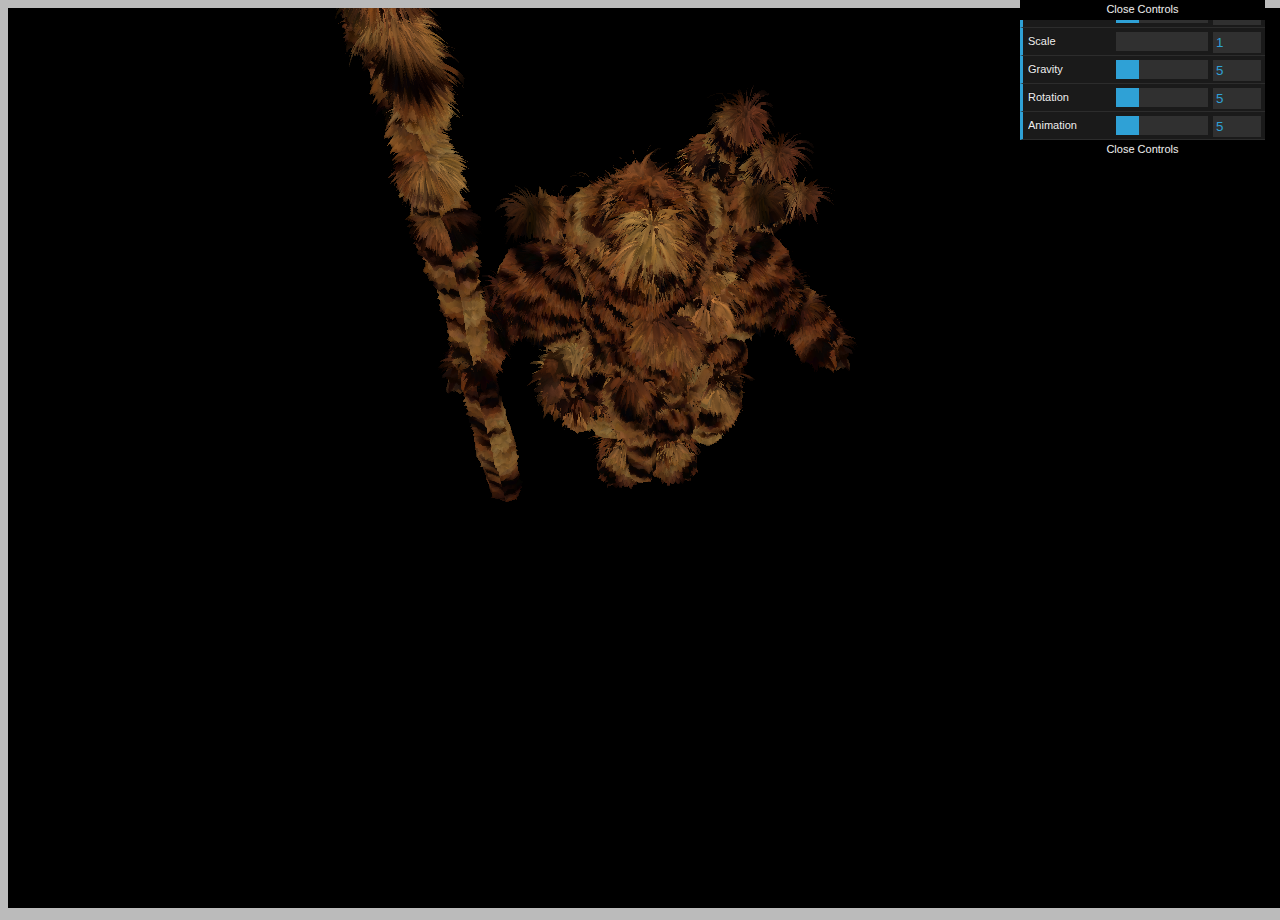
==== weirdKhaled/index.html @ 4bbcb5e7 "it kinda works!" ====
<!-- General structure for index.html adapted from https://pxwise.github.io/2015/05/31/Getting-Started-with-THREE.js.html , -->
<!doctype html>
<html>
	<head>
		<title>426 Final Project</title>
		<meta charset="utf-8">
		<meta name="viewport" content="width=device-width, user-scalable=no, minimum-scale=1.0, maximum-scale=1.0">
		<script src="libjs/three.min.js"></script>
		<script src="libjs/stats.min.js"></script>
		<script src="libjs/dat.gui.js"></script>
		<script src="js/gui.js"></script>
		<script src="js/guiConfig.js"></script>
		<script src="js/parser.js"></script>
		<link  href="css/main.css" rel="stylesheet"/>
	</head>

	<body>
		<!-- Shaders partially adapted from: http://www.catalinzima.com/xna/tutorials/fur-rendering/ -->

		<!-- Vertex Shader -->
		<script id="vertexShader" type="x-shader/x-vertex">
			uniform float offset;
			uniform float time;
			uniform float spacing;
			uniform vec3 gravity;

			varying vec2 vUv;

			void main()	{
				// determining (u,v) coordinates for fragment shader
				vUv = uv * 20.0;

				vec3 forceDirection = vec3( 0.0, 0.0, 0.0 );
				vec3 displacement 	= vec3( 0.0, 0.0, 0.0 );

				// animate hair strands
				forceDirection.x = sin(			  time + position.x * 0.05 ) * 0.1;
				forceDirection.y = cos( 0.7 * time + position.y * 0.04 ) * 0.1;
				forceDirection.z = sin( 0.7 * time + position.y * 0.04 ) * 0.1;

				// add in gravity and animation
				displacement = ( gravity + forceDirection ) * offset;

				vec3 furNormal = normalize( normal );
				furNormal.xyz += displacement;
				furNormal = normalize(furNormal);

				// move outwards depending on offset(layer) and normal+force+gravity
				vec3 position = vec3( position.x, position.y, position.z ) + ( furNormal * offset * spacing );

				gl_Position = projectionMatrix * modelViewMatrix * vec4( position, 1.0) ;
			}
		</script>


		<!-- Fragment Shader -->
		<!-- Discarding fragment: https://www.opengl.org/sdk/docs/tutorials/ClockworkCoders/discard.php -->
		<script id="fragmentShader" type="x-shader/x-fragment">
			uniform sampler2D hairMap;
			uniform sampler2D patternMap;
			uniform vec3 color;
			uniform float offset;

			varying vec2 vUv;

			void main() {

				// hair map, location (r), length (g), and darkness (b)
				vec4 hairColor = texture2D( hairMap, vUv );

				// pattern map
				vec4 patternColor = texture2D( patternMap, 0.1 * vUv );

				// inter-fur shadows
				float shadow = mix( 0.5, hairColor.b, 1.0 - offset );
				// float shadow = 1.0;

				if (hairColor.g <= offset) { discard; }

				gl_FragColor = vec4( 1.5 * color * patternColor.xyz * shadow, 1.1 - offset);
			}
		</script>

		<!-- Main -->
		<!-- Main structure adapted from https://threejs.org/examples/webgl_loader_json_claraio.html -->
		<script>

			Gui.init();

			var container;
			var camera, scene, renderer;
			var hairMap, colorMap;
			var spheres = [];
			var height = 200.0;
			var spacing = 2;
			var numShells = Math.floor( height / spacing );

			// state variables
			var startTime = Date.now();
			var gravity = new THREE.Vector3( 0, -0.75, 0 );


			// adding HTML element for the graphic
			container = document.createElement( 'div' );
			document.body.appendChild( container );

			// initializing the scene
			scene = new THREE.Scene();

			// camera
			camera = new THREE.PerspectiveCamera( 60, window.innerWidth / window.innerHeight, 1, 1000 );
			camera.position.y = 40;
			camera.position.z = 30;
			camera.lookAt(scene.position);
			scene.add( camera );

			// pattern, diffuse color
			patternMap = THREE.ImageUtils.loadTexture( "images/bigtiger.jpg" );

			patternMap.wrapS = patternMap.wrapT = THREE.RepeatWrapping;

			// hair, maps location (r), length (g), and darkness (b)
			hairMap = new THREE.Texture( generateTexture() );
			hairMap.needsUpdate = true;
			hairMap.wrapS = hairMap.wrapT = THREE.RepeatWrapping;

			// geometry from THREE.js
			// var geometry = new THREE.ConeGeometry( 1, 2, 4 );           // cone
			// var geometry = new THREE.BoxGeometry( 1, 1, 1 );            // box
			// var geometry = new THREE.TorusGeometry( 1, 0.25, 16, 100 ); // torus
			// var geometry = new THREE.SphereGeometry( 0.5, 32, 32 );     // sphere

			// renderer
			renderer = new THREE.WebGLRenderer();
			renderer.setSize( window.innerWidth, window.innerHeight );
			container.appendChild( renderer.domElement );

			// ≥Import mesh from JSON in objects folder
			// Adapted from http://stackoverflow.com/questions/15887736/how-to-convert-object-to-json-file-for-three-js-model-loader
			var loader = new THREE.JSONLoader();
			loader.load("objects/sheep.js", addMeshToScene);
			// addMeshToScene( geometry );

			render();

			function addMeshToScene( geometry ) {
				// scale up mesh
				// geometry.applyMatrix( new THREE.Matrix4().scale( new THREE.Vector3( 30, 30, 30 ) ) );

				// render each shell
				for (var i = 0; i < numShells; i++) {

					var uniforms = {
						time: { type: "f", value: 1.0 },
						color:      { type: "c",  value: new THREE.Color( 0xffffff ) },
						hairMap:    { type: "t",  value: hairMap},
						patternMap: { type: "t",  value: patternMap },
						offset:	    { type: "f",  value: i / numShells },
						spacing:	  { type: "f",  value: spacing },
						time:       { type: "f",  value: 400.0 },
						gravity: 		{ type: "v3", value: gravity }
					};

					var material = new THREE.ShaderMaterial( {
						uniforms: uniforms,
						vertexShader:   document.getElementById( 'vertexShader' ).textContent,
						fragmentShader: document.getElementById( 'fragmentShader' ).textContent,
						transparent: true,
						fog:    true
					});

					// create mesh and add to scene as well as array of meshes
					var sphere =  new THREE.Mesh( geometry, material );
					scene.add( sphere );
					spheres.push( sphere );
				}
			}

			// generate map for hair, map shows maps location (r), length (g), and darkness (b)
			// adapted from http://oos.moxiecode.com/js_webgl/fur/
			function generateTexture() {

				var canvas = document.createElement( 'canvas' );
				canvas.width = canvas.height = 256;
				var context = canvas.getContext( '2d' );

				for ( var i = 0; i < 10000; i++ ) {
					context.fillStyle = "rgba( 255, " + Math.floor( Math.random() * 255 ) + ", " + Math.floor( Math.random() * 255 ) + " ,1 )";
					context.fillRect( ( Math.random() * canvas.width ), ( Math.random() * canvas.height ), 2, 2 );
				}

				return canvas;
			}

			function getUpdatedTime() {
				var elapsedMilliseconds = Date.now() - startTime;
				var elapsedSeconds = elapsedMilliseconds / 1000.;
				return (6 * elapsedSeconds);
				return;
			}

			function render() {
				requestAnimationFrame( render );
				for (var i = 0; i < spheres.length; i++) {
					// comment in next two lines for geometry to rotate
					// spheres[i].rotation.x += 0.005;
					spheres[i].rotation.y += 0.005;

					var newTime = getUpdatedTime();
					spheres[i].material.uniforms.time.value = newTime;
				}
				renderer.render( scene, camera );
			}

		</script>

	</body>
</html>
---- weirdKhaled/css/main.css ----
body {
	background-color: #BBB;
}
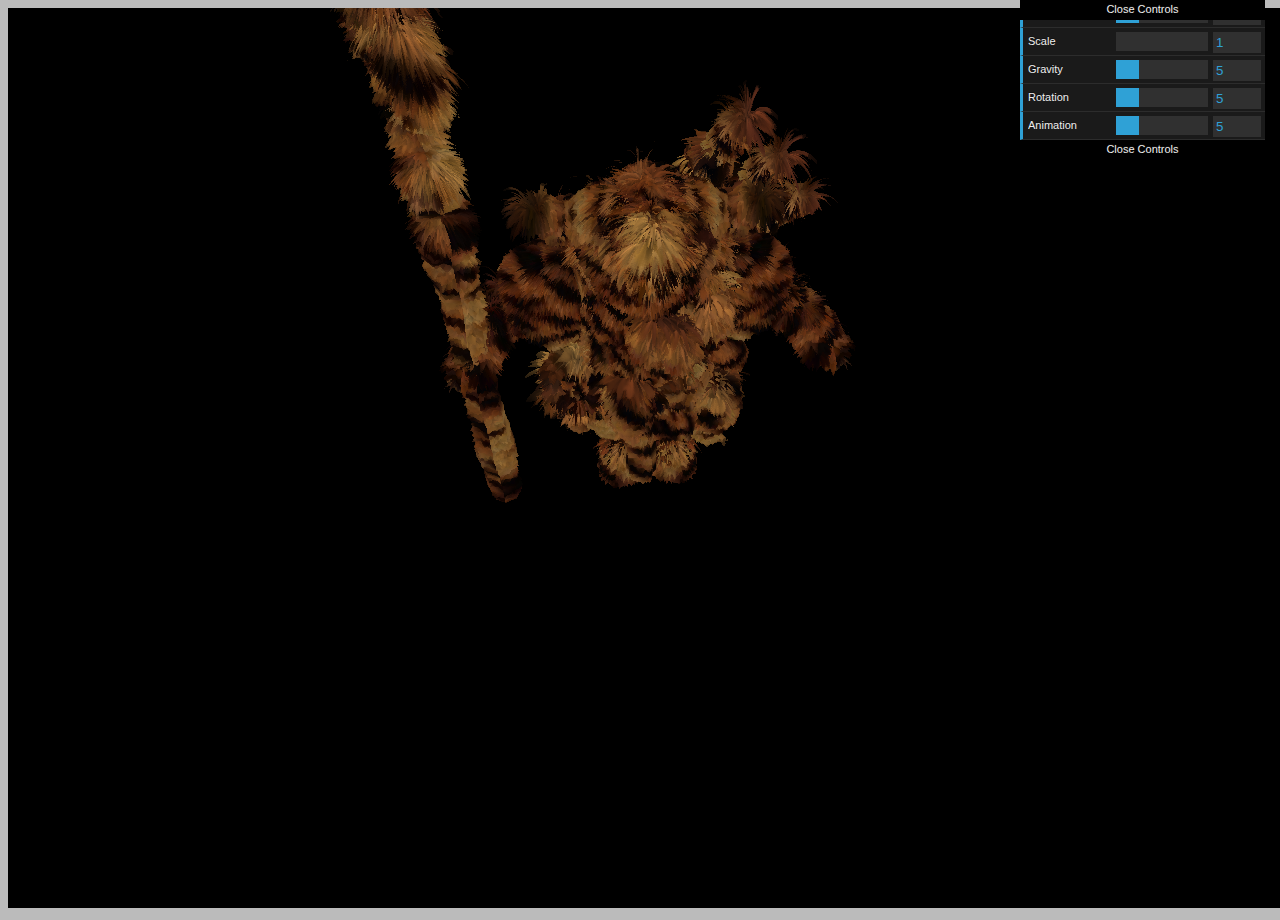
==== commit 79c67fed: "Clears scene when scale slider is changed" ====
--- a/weirdKhaled/index.html
+++ b/weirdKhaled/index.html
@@ -85,7 +85,6 @@
 		<!-- Main structure adapted from https://threejs.org/examples/webgl_loader_json_claraio.html -->
 		<script>
 
-			Gui.init();
 
 			var container;
 			var camera, scene, renderer;
@@ -142,6 +141,8 @@
 			// addMeshToScene( geometry );
 
 			render();
+			
+			Gui.init();
 
 			function addMeshToScene( geometry ) {
 				// scale up mesh
@@ -212,6 +213,15 @@
 				renderer.render( scene, camera );
 			}
 
+			function clearScene() {
+				while (scene.children.length > 0) {
+					scene.remove(scene.children[scene.children.length - 1]);
+				}
+			}
+
+			function generateScene() {
+			}
+			
 		</script>
 
 	</body>
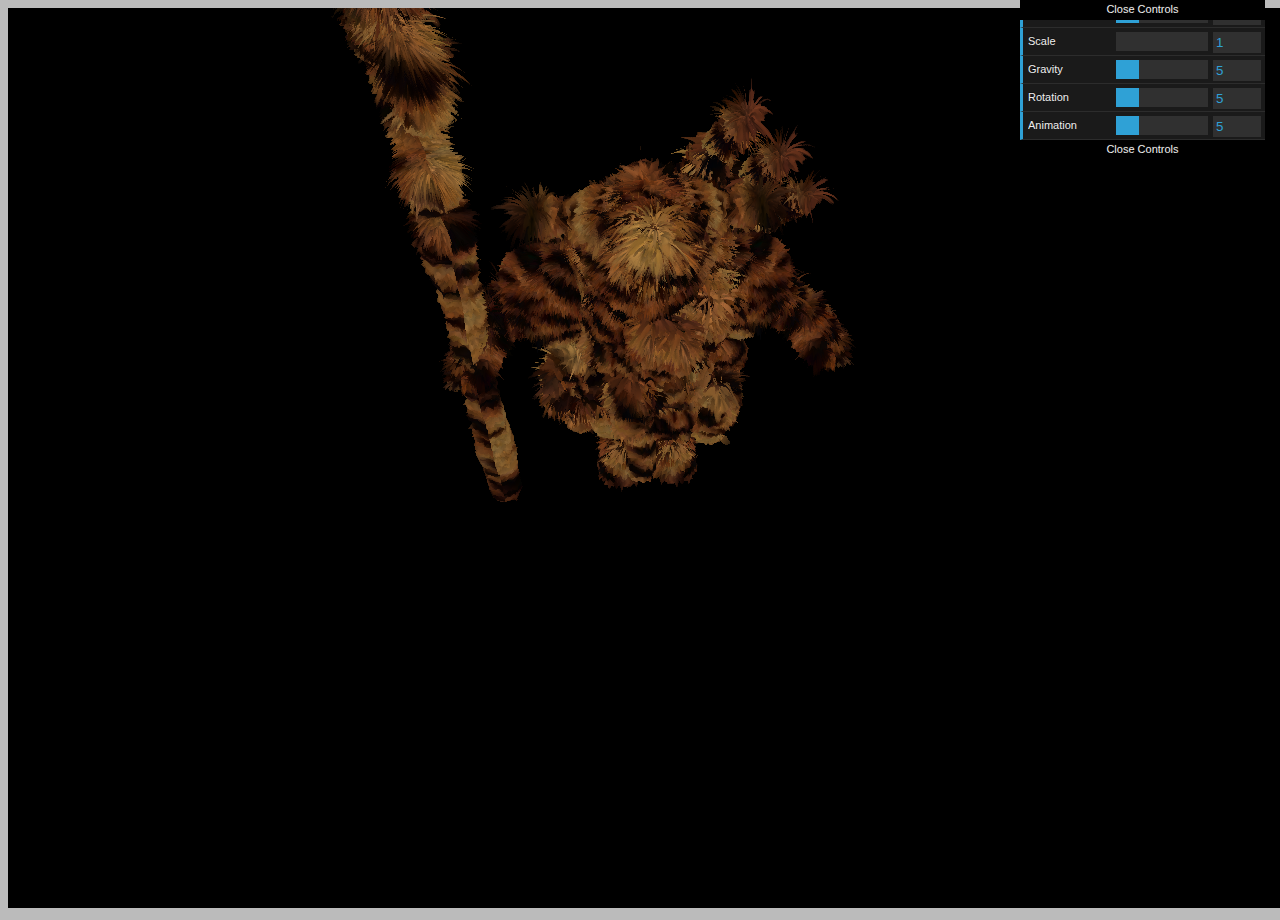
==== commit c6393132: "Updating fur textures" ====
--- a/weirdKhaled/index.html
+++ b/weirdKhaled/index.html
@@ -114,7 +114,7 @@
 			scene.add( camera );
 
 			// pattern, diffuse color
-			patternMap = THREE.ImageUtils.loadTexture( "images/bigtiger.jpg" );
+			patternMap = THREE.ImageUtils.loadTexture( "images/tiger-fur-3.jpg" );
 
 			patternMap.wrapS = patternMap.wrapT = THREE.RepeatWrapping;
 
@@ -141,7 +141,7 @@
 			// addMeshToScene( geometry );
 
 			render();
-			
+
 			Gui.init();
 
 			function addMeshToScene( geometry ) {
@@ -221,7 +221,7 @@
 
 			function generateScene() {
 			}
-			
+
 		</script>
 
 	</body>
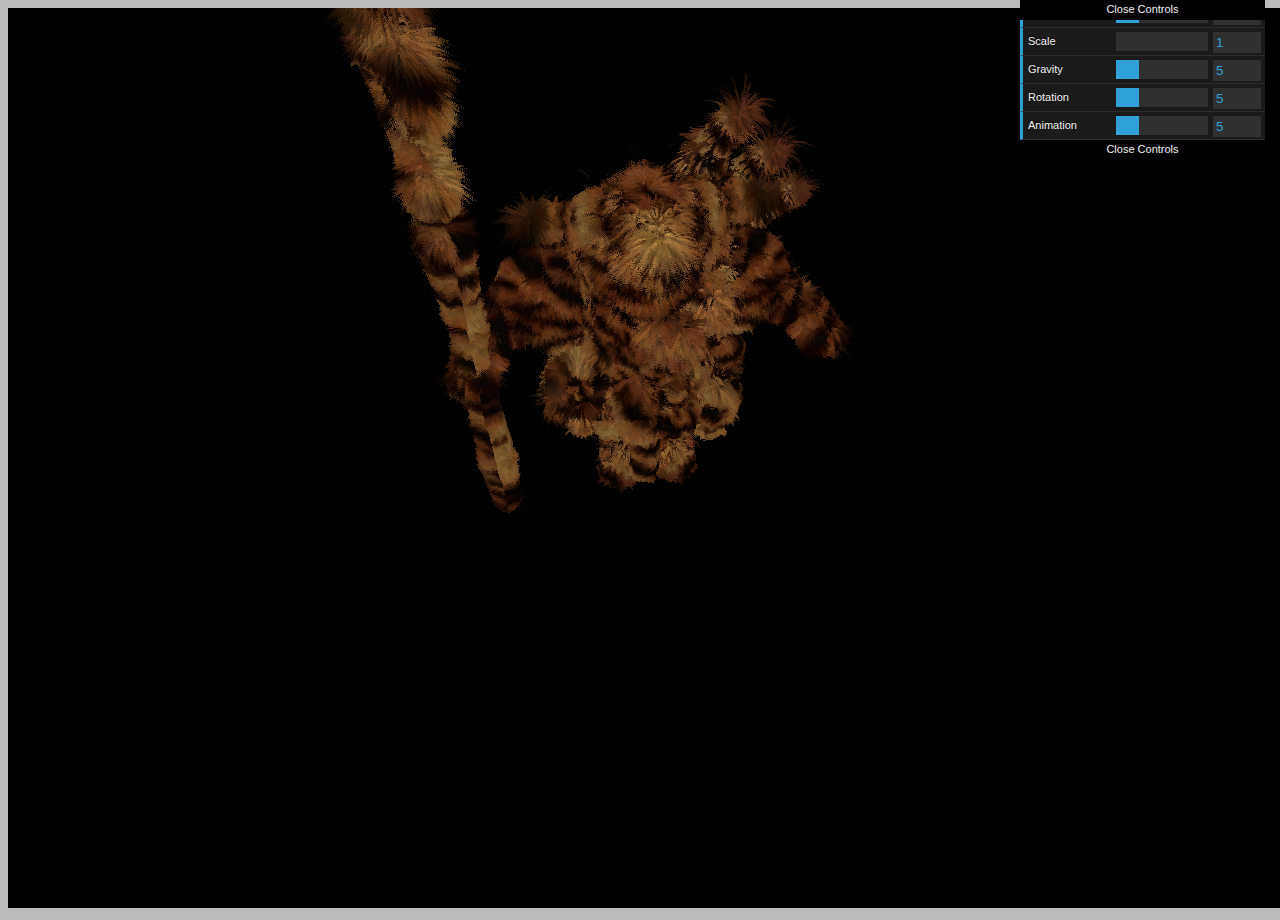
==== commit 65b7cad9: "Generate Scene" ====
--- a/weirdKhaled/index.html
+++ b/weirdKhaled/index.html
@@ -21,7 +21,7 @@
 		<script id="vertexShader" type="x-shader/x-vertex">
 			uniform float offset;
 			uniform float time;
-			uniform float spacing;
+			uniform float height;
 			uniform vec3 gravity;
 
 			varying vec2 vUv;
@@ -46,7 +46,7 @@
 				furNormal = normalize(furNormal);
 
 				// move outwards depending on offset(layer) and normal+force+gravity
-				vec3 position = vec3( position.x, position.y, position.z ) + ( furNormal * offset * spacing );
+				vec3 position = vec3( position.x, position.y, position.z ) + ( furNormal * offset * height );
 
 				gl_Position = projectionMatrix * modelViewMatrix * vec4( position, 1.0) ;
 			}
@@ -84,66 +84,67 @@
 		<!-- Main -->
 		<!-- Main structure adapted from https://threejs.org/examples/webgl_loader_json_claraio.html -->
 		<script>
-
-
 			var container;
 			var camera, scene, renderer;
 			var hairMap, colorMap;
 			var spheres = [];
-			var height = 200.0;
-			var spacing = 2;
-			var numShells = Math.floor( height / spacing );
-
+			var height = 2.0;
+			var numShells = 25;
+			
 			// state variables
 			var startTime = Date.now();
 			var gravity = new THREE.Vector3( 0, -0.75, 0 );
-
-
+			
 			// adding HTML element for the graphic
 			container = document.createElement( 'div' );
 			document.body.appendChild( container );
-
+			
 			// initializing the scene
 			scene = new THREE.Scene();
-
-			// camera
-			camera = new THREE.PerspectiveCamera( 60, window.innerWidth / window.innerHeight, 1, 1000 );
-			camera.position.y = 40;
-			camera.position.z = 30;
-			camera.lookAt(scene.position);
-			scene.add( camera );
-
-			// pattern, diffuse color
-			patternMap = THREE.ImageUtils.loadTexture( "images/tiger-fur-3.jpg" );
-
-			patternMap.wrapS = patternMap.wrapT = THREE.RepeatWrapping;
-
-			// hair, maps location (r), length (g), and darkness (b)
-			hairMap = new THREE.Texture( generateTexture() );
-			hairMap.needsUpdate = true;
-			hairMap.wrapS = hairMap.wrapT = THREE.RepeatWrapping;
-
-			// geometry from THREE.js
-			// var geometry = new THREE.ConeGeometry( 1, 2, 4 );           // cone
-			// var geometry = new THREE.BoxGeometry( 1, 1, 1 );            // box
-			// var geometry = new THREE.TorusGeometry( 1, 0.25, 16, 100 ); // torus
-			// var geometry = new THREE.SphereGeometry( 0.5, 32, 32 );     // sphere
-
+			
 			// renderer
 			renderer = new THREE.WebGLRenderer();
 			renderer.setSize( window.innerWidth, window.innerHeight );
 			container.appendChild( renderer.domElement );
-
-			// ≥Import mesh from JSON in objects folder
-			// Adapted from http://stackoverflow.com/questions/15887736/how-to-convert-object-to-json-file-for-three-js-model-loader
-			var loader = new THREE.JSONLoader();
-			loader.load("objects/sheep.js", addMeshToScene);
-			// addMeshToScene( geometry );
-
-			render();
-
+			
+			generateScene();
 			Gui.init();
-
+			
+			function generateScene(height, numShells) {
+
+				// camera
+				camera = new THREE.PerspectiveCamera( 60, window.innerWidth / window.innerHeight, 1, 1000 );
+				camera.position.y = 40;
+				camera.position.z = 30;
+				camera.lookAt(scene.position);
+				scene.add( camera );
+
+				// pattern, diffuse color
+				patternMap = THREE.ImageUtils.loadTexture( "images/bigtiger.jpg" );
+
+				patternMap.wrapS = patternMap.wrapT = THREE.RepeatWrapping;
+
+				// hair, maps location (r), length (g), and darkness (b)
+				hairMap = new THREE.Texture( generateTexture() );
+				hairMap.needsUpdate = true;
+				hairMap.wrapS = hairMap.wrapT = THREE.RepeatWrapping;
+
+				// geometry from THREE.js
+				// var geometry = new THREE.ConeGeometry( 1, 2, 4 );           // cone
+				// var geometry = new THREE.BoxGeometry( 1, 1, 1 );            // box
+				// var geometry = new THREE.TorusGeometry( 1, 0.25, 16, 100 ); // torus
+				// var geometry = new THREE.SphereGeometry( 0.5, 32, 32 );     // sphere
+
+				// ≥Import mesh from JSON in objects folder
+				// Adapted from http://stackoverflow.com/questions/15887736/how-to-convert-object-to-json-file-for-three-js-model-loader
+				var loader = new THREE.JSONLoader();
+				loader.load("objects/sheep.js", addMeshToScene);
+				// addMeshToScene( geometry );
+
+				render();
+
+			}
+			
 			function addMeshToScene( geometry ) {
 				// scale up mesh
 				// geometry.applyMatrix( new THREE.Matrix4().scale( new THREE.Vector3( 30, 30, 30 ) ) );
@@ -157,7 +158,7 @@
 						hairMap:    { type: "t",  value: hairMap},
 						patternMap: { type: "t",  value: patternMap },
 						offset:	    { type: "f",  value: i / numShells },
-						spacing:	  { type: "f",  value: spacing },
+						height:	  { type: "f",  value: height },
 						time:       { type: "f",  value: 400.0 },
 						gravity: 		{ type: "v3", value: gravity }
 					};
@@ -218,10 +219,7 @@
 					scene.remove(scene.children[scene.children.length - 1]);
 				}
 			}
-
-			function generateScene() {
-			}
-
+			
 		</script>
 
 	</body>
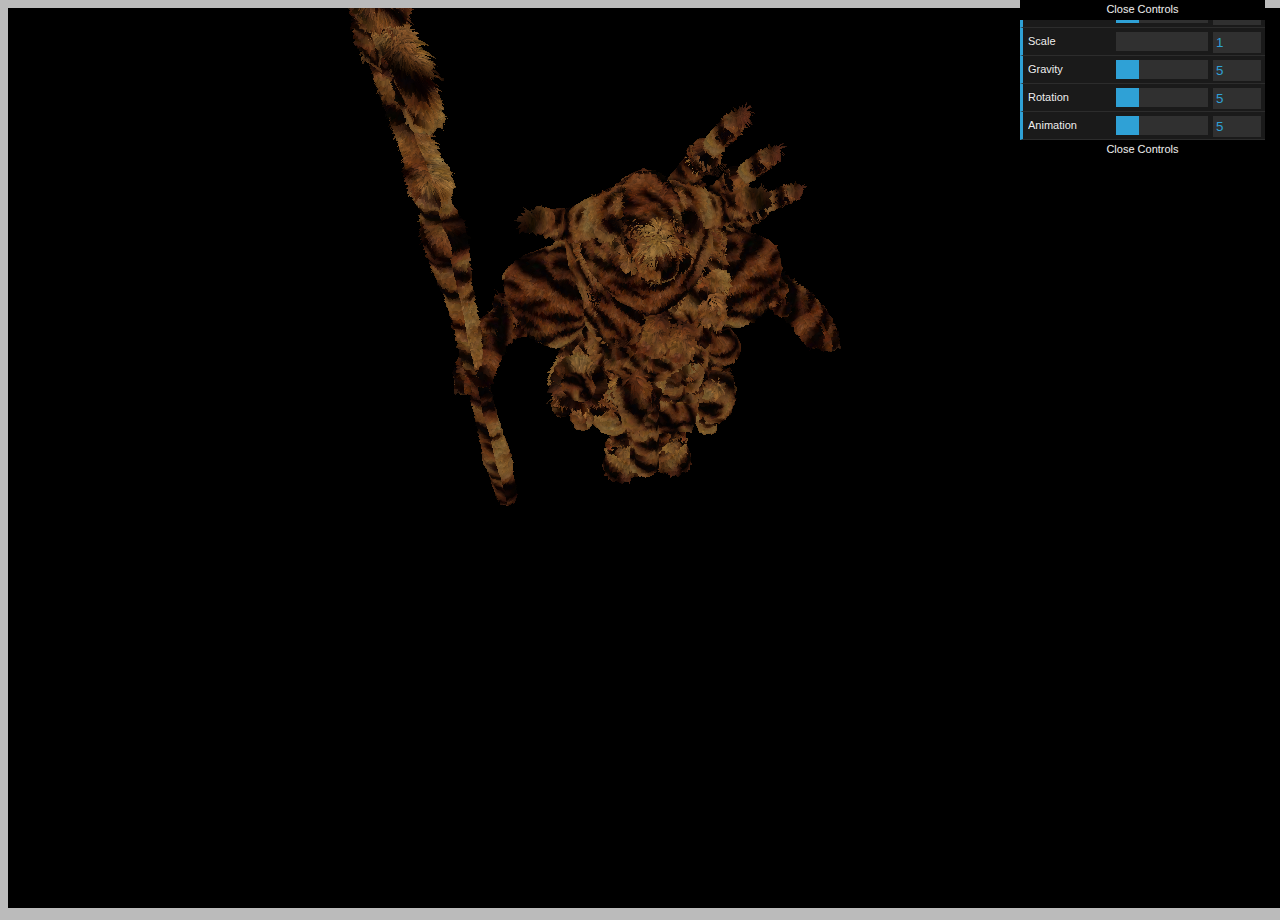
==== commit fadee27f: ""Scale" now controls fur length" ====
--- a/weirdKhaled/index.html
+++ b/weirdKhaled/index.html
@@ -107,10 +107,13 @@
 			renderer.setSize( window.innerWidth, window.innerHeight );
 			container.appendChild( renderer.domElement );
 			
-			generateScene();
+			generateScene(height, numShells);
 			Gui.init();
 			
-			function generateScene(height, numShells) {
+			function generateScene(length, nShells) {
+			
+				height = length;
+				numShells = nShells;
 
 				// camera
 				camera = new THREE.PerspectiveCamera( 60, window.innerWidth / window.innerHeight, 1, 1000 );
@@ -120,7 +123,7 @@
 				scene.add( camera );
 
 				// pattern, diffuse color
-				patternMap = THREE.ImageUtils.loadTexture( "images/bigtiger.jpg" );
+				patternMap = THREE.ImageUtils.loadTexture( "images/tiger-fur-3.jpg" );
 
 				patternMap.wrapS = patternMap.wrapT = THREE.RepeatWrapping;
 
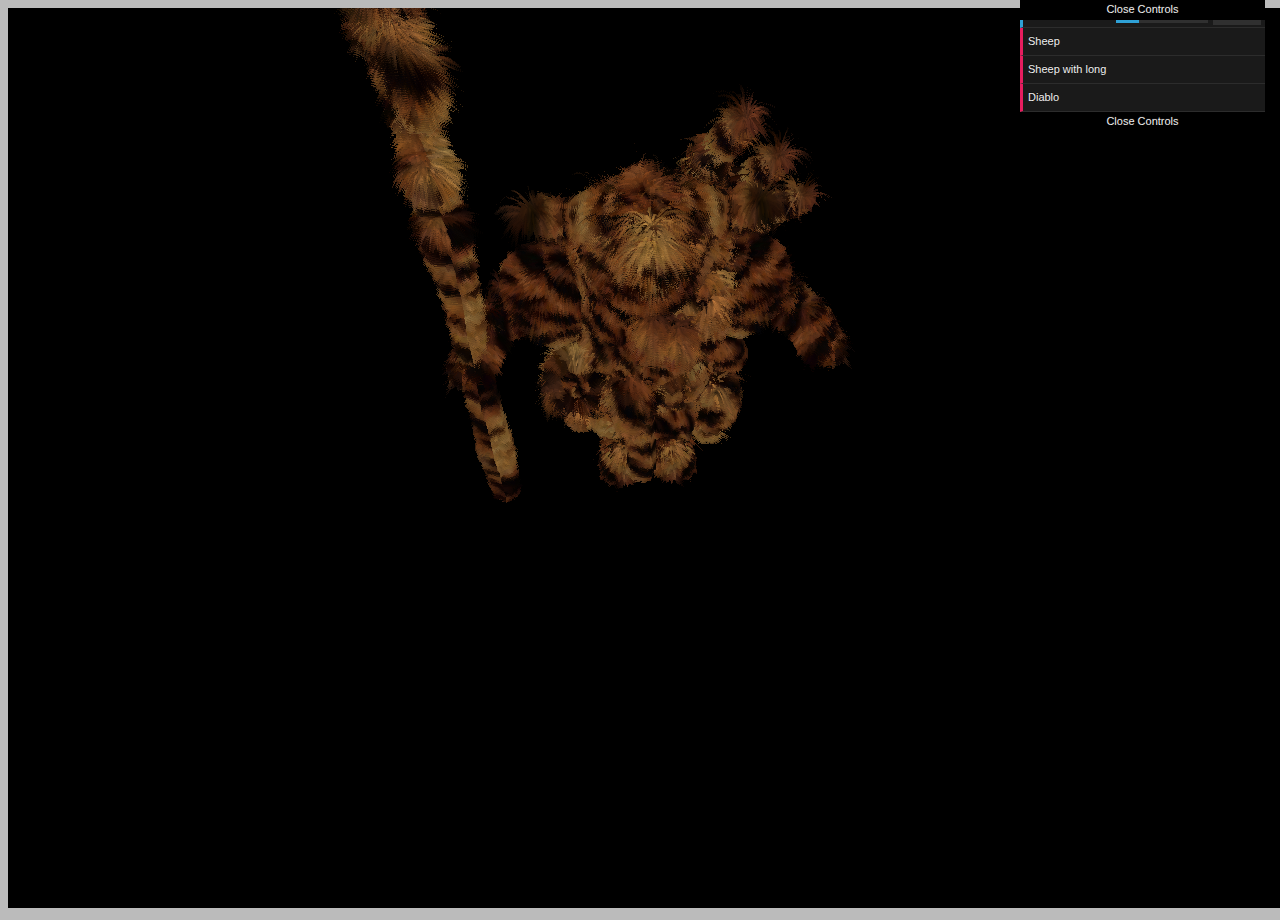
==== commit 442c1de3: "Buttons for different meshes" ====
--- a/weirdKhaled/index.html
+++ b/weirdKhaled/index.html
@@ -107,10 +107,10 @@
 			renderer.setSize( window.innerWidth, window.innerHeight );
 			container.appendChild( renderer.domElement );
 			
-			generateScene(height, numShells);
+			generateScene(height, numShells, "sheep.js");
 			Gui.init();
 			
-			function generateScene(length, nShells) {
+			function generateScene(length, nShells, js_object) {
 			
 				height = length;
 				numShells = nShells;
@@ -141,7 +141,7 @@
 				// ≥Import mesh from JSON in objects folder
 				// Adapted from http://stackoverflow.com/questions/15887736/how-to-convert-object-to-json-file-for-three-js-model-loader
 				var loader = new THREE.JSONLoader();
-				loader.load("objects/sheep.js", addMeshToScene);
+				loader.load("objects/" + js_object, addMeshToScene);
 				// addMeshToScene( geometry );
 
 				render();
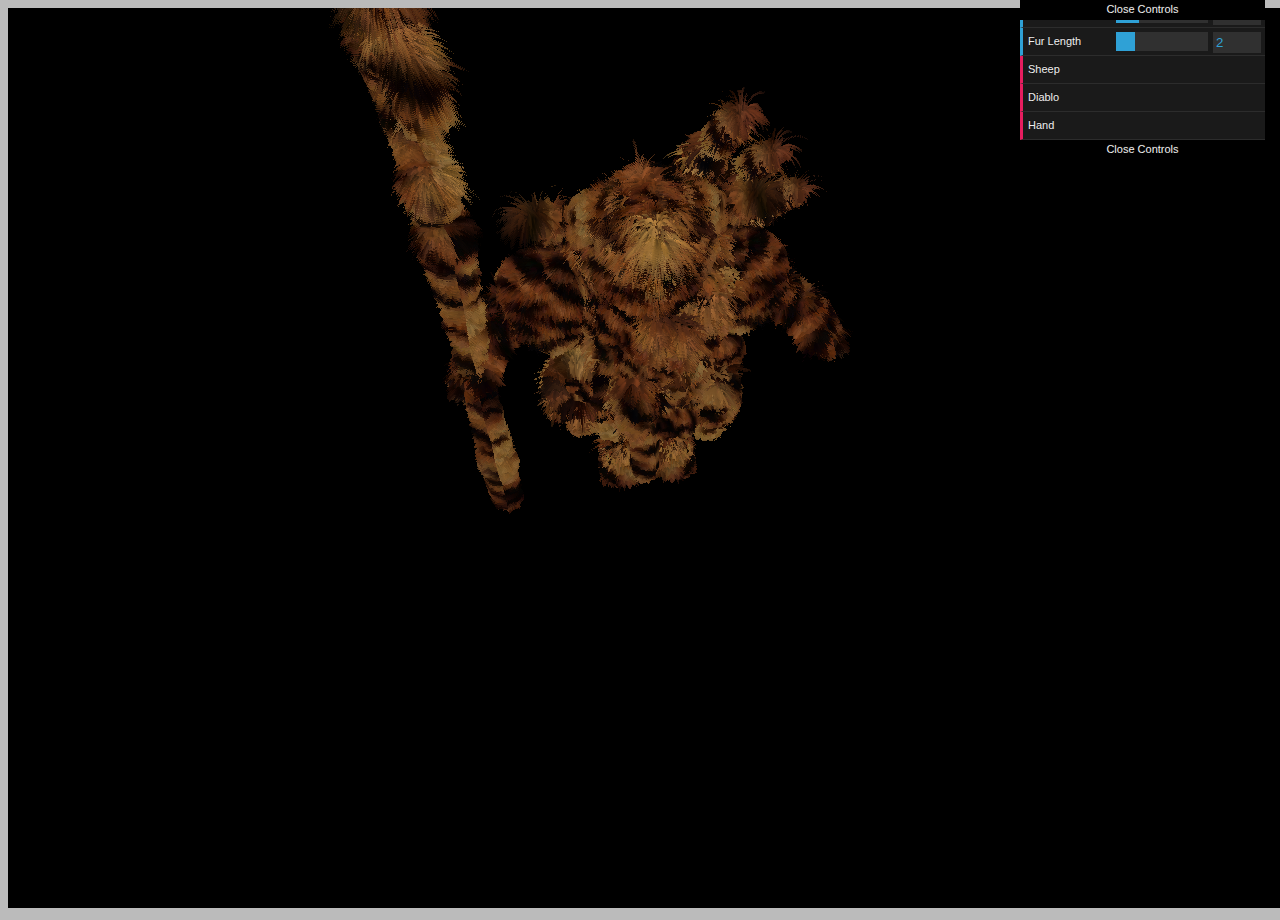
==== commit 889b7d90: "Seperate fur len and mesh controls" ====
--- a/weirdKhaled/index.html
+++ b/weirdKhaled/index.html
@@ -110,7 +110,7 @@
 			generateScene(height, numShells, "sheep.js");
 			Gui.init();
 			
-			function generateScene(length, nShells, js_object) {
+			function generateScene(length, nShells, js_object, texture_image) {
 			
 				height = length;
 				numShells = nShells;
@@ -123,7 +123,7 @@
 				scene.add( camera );
 
 				// pattern, diffuse color
-				patternMap = THREE.ImageUtils.loadTexture( "images/tiger-fur-3.jpg" );
+				patternMap = THREE.ImageUtils.loadTexture( "images/" + texture_image); //tiger-fur-3.jpg");
 
 				patternMap.wrapS = patternMap.wrapT = THREE.RepeatWrapping;
 
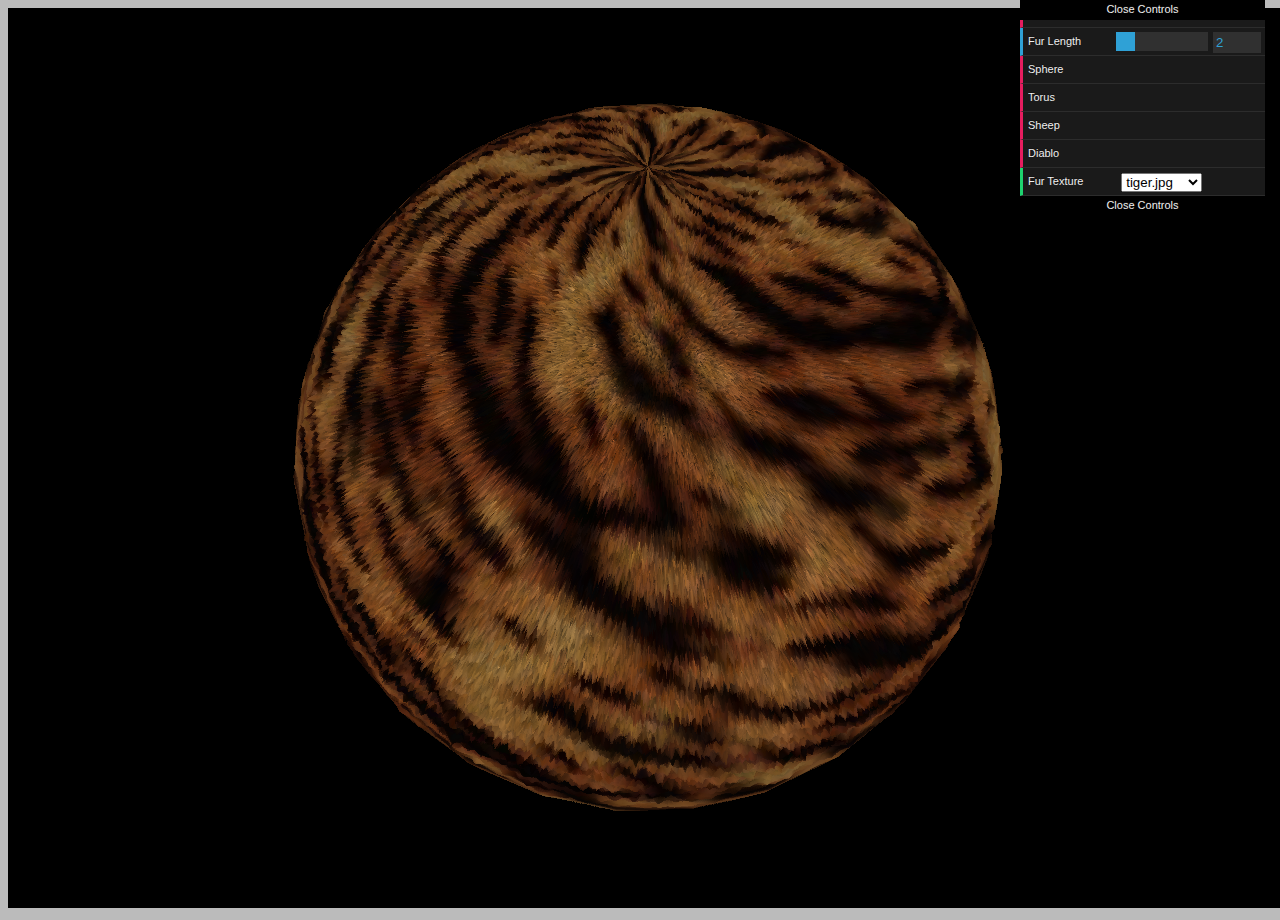
==== commit 31ae8b75: "Making GUI werk" ====
--- a/weirdKhaled/index.html
+++ b/weirdKhaled/index.html
@@ -2,7 +2,7 @@
 <!doctype html>
 <html>
 	<head>
-		<title>426 Final Project</title>
+		<title>Rendering Fur</title>
 		<meta charset="utf-8">
 		<meta name="viewport" content="width=device-width, user-scalable=no, minimum-scale=1.0, maximum-scale=1.0">
 		<script src="libjs/three.min.js"></script>
@@ -89,41 +89,50 @@
 			var hairMap, colorMap;
 			var spheres = [];
 			var height = 2.0;
-			var numShells = 25;
-			
+			var numShells = 120;
+
 			// state variables
 			var startTime = Date.now();
 			var gravity = new THREE.Vector3( 0, -0.75, 0 );
-			
+
 			// adding HTML element for the graphic
 			container = document.createElement( 'div' );
 			document.body.appendChild( container );
-			
+
 			// initializing the scene
 			scene = new THREE.Scene();
-			
+
 			// renderer
 			renderer = new THREE.WebGLRenderer();
 			renderer.setSize( window.innerWidth, window.innerHeight );
 			container.appendChild( renderer.domElement );
-			
-			generateScene(height, numShells, "sheep.js");
+
+			var cam_x = 0;
+			var cam_y = 40;
+			var cam_z = 30;
+			var height = 2.0;
+			var numShells = 120;
+			var geometry = new THREE.SphereGeometry( 20, 32, 32 );
+			var isThreeGeometry = true;
+
+			generateScene( cam_x, cam_y, cam_z, height, numShells, geometry, "tiger.jpg", isThreeGeometry );
 			Gui.init();
-			
-			function generateScene(length, nShells, js_object, texture_image) {
-			
+
+			function generateScene( cam_x, cam_y, cam_z, length, nShells, geometry, texture_image, isThreeGeometry) {
+
 				height = length;
 				numShells = nShells;
 
 				// camera
 				camera = new THREE.PerspectiveCamera( 60, window.innerWidth / window.innerHeight, 1, 1000 );
-				camera.position.y = 40;
-				camera.position.z = 30;
+				camera.position.x = cam_x;
+				camera.position.y = cam_y;
+				camera.position.z = cam_z;
 				camera.lookAt(scene.position);
 				scene.add( camera );
 
 				// pattern, diffuse color
-				patternMap = THREE.ImageUtils.loadTexture( "images/" + texture_image); //tiger-fur-3.jpg");
+				patternMap = THREE.ImageUtils.loadTexture( "images/" + texture_image ); //tiger-fur-3.jpg");
 
 				patternMap.wrapS = patternMap.wrapT = THREE.RepeatWrapping;
 
@@ -133,21 +142,25 @@
 				hairMap.wrapS = hairMap.wrapT = THREE.RepeatWrapping;
 
 				// geometry from THREE.js
-				// var geometry = new THREE.ConeGeometry( 1, 2, 4 );           // cone
-				// var geometry = new THREE.BoxGeometry( 1, 1, 1 );            // box
-				// var geometry = new THREE.TorusGeometry( 1, 0.25, 16, 100 ); // torus
-				// var geometry = new THREE.SphereGeometry( 0.5, 32, 32 );     // sphere
-
-				// ≥Import mesh from JSON in objects folder
+				// var geometry = new THREE.ConeGeometry( 1, 2, 4 );           // 1, cone
+				// var geometry = new THREE.BoxGeometry( 1, 1, 1 );            // 2, box
+				// var geometry = new THREE.TorusGeometry( 1, 0.25, 16, 100 ); // 3, torus
+				// var geometry = new THREE.SphereGeometry( 0.5, 32, 32 );     // 4, sphere
+
+				// Either use THREE.js geometry or import mesh geometry from JSON in objects folder
 				// Adapted from http://stackoverflow.com/questions/15887736/how-to-convert-object-to-json-file-for-three-js-model-loader
-				var loader = new THREE.JSONLoader();
-				loader.load("objects/" + js_object, addMeshToScene);
+				if (isThreeGeometry) {
+					addMeshToScene( geometry );
+				} else {
+					var loader = new THREE.JSONLoader();
+					loader.load( geometry, addMeshToScene );
+				}
 				// addMeshToScene( geometry );
 
 				render();
 
 			}
-			
+
 			function addMeshToScene( geometry ) {
 				// scale up mesh
 				// geometry.applyMatrix( new THREE.Matrix4().scale( new THREE.Vector3( 30, 30, 30 ) ) );
@@ -161,17 +174,17 @@
 						hairMap:    { type: "t",  value: hairMap},
 						patternMap: { type: "t",  value: patternMap },
 						offset:	    { type: "f",  value: i / numShells },
-						height:	  { type: "f",  value: height },
+						height:	    { type: "f",  value: height },
 						time:       { type: "f",  value: 400.0 },
 						gravity: 		{ type: "v3", value: gravity }
 					};
 
 					var material = new THREE.ShaderMaterial( {
-						uniforms: uniforms,
+						uniforms:       uniforms,
 						vertexShader:   document.getElementById( 'vertexShader' ).textContent,
 						fragmentShader: document.getElementById( 'fragmentShader' ).textContent,
-						transparent: true,
-						fog:    true
+						transparent:    true,
+						fog:            true
 					});
 
 					// create mesh and add to scene as well as array of meshes
@@ -179,6 +192,8 @@
 					scene.add( sphere );
 					spheres.push( sphere );
 				}
+
+				//render();
 			}
 
 			// generate map for hair, map shows maps location (r), length (g), and darkness (b)
@@ -206,10 +221,11 @@
 
 			function render() {
 				requestAnimationFrame( render );
+
 				for (var i = 0; i < spheres.length; i++) {
 					// comment in next two lines for geometry to rotate
 					// spheres[i].rotation.x += 0.005;
-					spheres[i].rotation.y += 0.005;
+					spheres[i].rotation.y += 0.002;
 
 					var newTime = getUpdatedTime();
 					spheres[i].material.uniforms.time.value = newTime;
@@ -222,7 +238,7 @@
 					scene.remove(scene.children[scene.children.length - 1]);
 				}
 			}
-			
+
 		</script>
 
 	</body>
